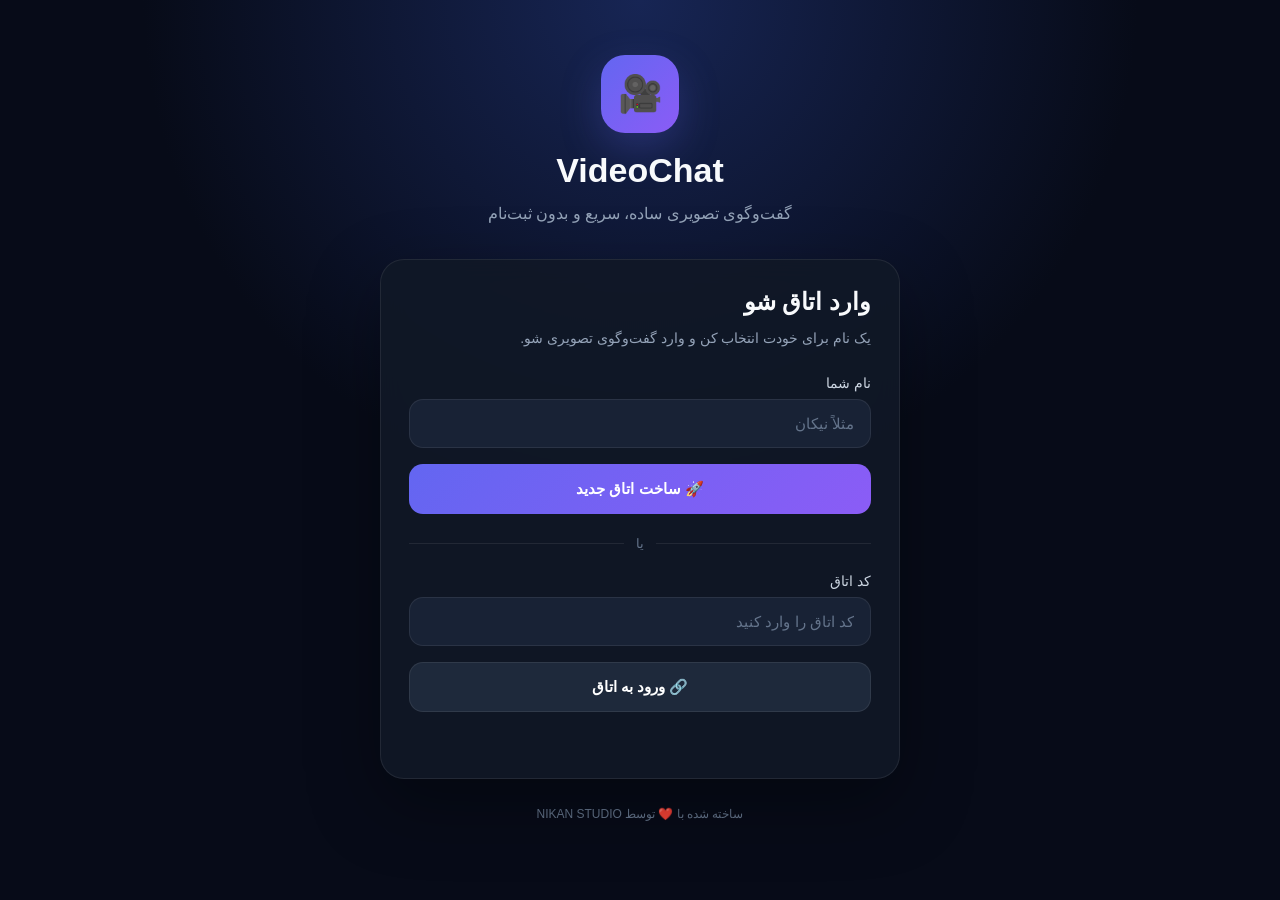
==== index.html @ 108856eb "Rename Index.html to index.html" ====
<!DOCTYPE html>
<html lang="fa" dir="rtl">
<head>
    <meta charset="UTF-8">

    <meta
        name="viewport"
        content="width=device-width, initial-scale=1.0"
    >

    <title>VideoChat | گفت‌وگوی تصویری آنلاین</title>

    <meta
        name="description"
        content="VideoChat؛ گفت‌وگوی تصویری آنلاین بدون نیاز به ثبت‌نام و ایمیل."
    >

    <meta
        name="robots"
        content="index, follow"
    >

    <link
        rel="stylesheet"
        href="style.css"
    >
</head>

<body>

    <main class="app">

        <section class="hero">

            <div class="logo">
                🎥
            </div>

            <h1>
                VideoChat
            </h1>

            <p>
                گفت‌وگوی تصویری ساده، سریع و بدون ثبت‌نام
            </p>

        </section>


        <section class="card">

            <h2>
                وارد اتاق شو
            </h2>

            <p class="description">
                یک نام برای خودت انتخاب کن و وارد گفت‌وگوی تصویری شو.
            </p>

            <label for="username">
                نام شما
            </label>

            <input
                id="username"
                type="text"
                maxlength="30"
                placeholder="مثلاً نیکان"
                autocomplete="off"
            >

            <button
                id="createRoom"
                type="button"
            >
                🚀 ساخت اتاق جدید
            </button>

            <div class="divider">
                <span>یا</span>
            </div>

            <label for="roomCode">
                کد اتاق
            </label>

            <input
                id="roomCode"
                type="text"
                placeholder="کد اتاق را وارد کنید"
                autocomplete="off"
            >

            <button
                id="joinRoom"
                type="button"
                class="secondary"
            >
                🔗 ورود به اتاق
            </button>

            <p
                id="message"
                class="message"
            ></p>

        </section>


        <footer>
            ساخته شده با ❤️ توسط NIKAN STUDIO
        </footer>

    </main>

    <script src="script.js"></script>

</body>
</html>
---- style.css ----
* {
    box-sizing: border-box;
    margin: 0;
    padding: 0;
}

:root {
    --bg: #070b18;
    --card: #111827;
    --card-light: #182235;
    --text: #f8fafc;
    --muted: #94a3b8;
    --primary: #6366f1;
    --primary-dark: #4f46e5;
    --border: rgba(255, 255, 255, 0.08);
}

body {
    font-family: Tahoma, Arial, sans-serif;
    background:
        radial-gradient(
            circle at top,
            #172554 0%,
            var(--bg) 45%
        );
    color: var(--text);
    min-height: 100vh;
}

.app {
    width: 92%;
    max-width: 520px;
    margin: auto;
    padding: 55px 0 25px;
}

.hero {
    text-align: center;
    margin-bottom: 30px;
}

.logo {
    width: 78px;
    height: 78px;
    margin: 0 auto 18px;

    display: flex;
    align-items: center;
    justify-content: center;

    border-radius: 24px;

    background:
        linear-gradient(
            135deg,
            #6366f1,
            #8b5cf6
        );

    font-size: 36px;

    box-shadow:
        0 15px 40px rgba(99, 102, 241, 0.25);
}

h1 {
    font-size: 34px;
    margin-bottom: 10px;
}

.hero p {
    color: var(--muted);
    line-height: 1.8;
}

.card {
    background: rgba(17, 24, 39, 0.92);

    border: 1px solid var(--border);

    border-radius: 24px;

    padding: 28px;

    box-shadow:
        0 25px 70px rgba(0, 0, 0, 0.35);

    backdrop-filter: blur(12px);
}

h2 {
    font-size: 24px;
    margin-bottom: 10px;
}

.description {
    color: var(--muted);
    font-size: 14px;
    line-height: 1.8;
    margin-bottom: 24px;
}

label {
    display: block;
    margin-bottom: 8px;

    font-size: 14px;
    color: #cbd5e1;
}

input {
    width: 100%;

    padding: 15px 16px;

    margin-bottom: 16px;

    border-radius: 14px;

    border: 1px solid var(--border);

    outline: none;

    background: var(--card-light);

    color: var(--text);

    font-family: inherit;

    font-size: 15px;

    transition: 0.2s;
}

input::placeholder {
    color: #64748b;
}

input:focus {
    border-color: var(--primary);

    box-shadow:
        0 0 0 3px
        rgba(99, 102, 241, 0.15);
}

button {
    width: 100%;

    min-height: 50px;

    border: none;

    border-radius: 14px;

    background:
        linear-gradient(
            135deg,
            var(--primary),
            #8b5cf6
        );

    color: white;

    font-family: inherit;

    font-size: 15px;

    font-weight: bold;

    cursor: pointer;

    transition:
        transform 0.2s,
        opacity 0.2s,
        box-shadow 0.2s;
}

button:hover {
    transform: translateY(-2px);

    box-shadow:
        0 10px 25px
        rgba(99, 102, 241, 0.25);
}

button:active {
    transform: translateY(0);
}

button.secondary {
    background: #1e293b;

    border: 1px solid var(--border);
}

button.secondary:hover {
    background: #273449;
}

.divider {
    display: flex;

    align-items: center;

    gap: 12px;

    margin: 22px 0;

    color: #64748b;
}

.divider::before,
.divider::after {
    content: "";

    height: 1px;

    flex: 1;

    background: var(--border);
}

.divider span {
    font-size: 13px;
}

.message {
    min-height: 22px;

    margin-top: 16px;

    text-align: center;

    color: #fbbf24;

    font-size: 13px;

    line-height: 1.7;
}

footer {
    text-align: center;

    color: #64748b;

    font-size: 12px;

    margin-top: 25px;

    line-height: 1.8;
}

@media (max-width: 420px) {

    .app {
        width: 94%;
        padding-top: 35px;
    }

    .card {
        padding: 22px;
        border-radius: 20px;
    }

    h1 {
        font-size: 29px;
    }

    h2 {
        font-size: 21px;
    }

}
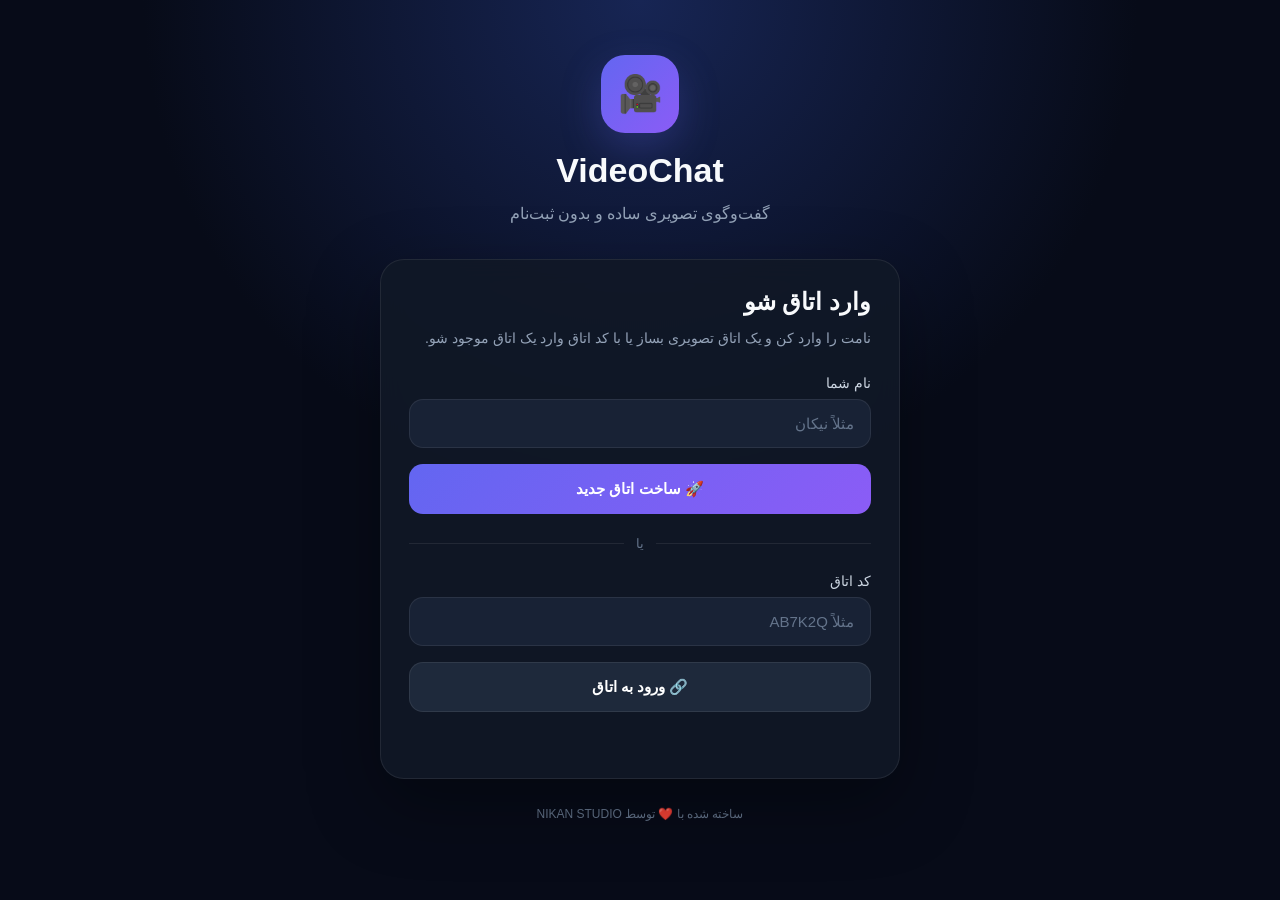
==== commit a8280568: "Update index.html" ====
--- a/index.html
+++ b/index.html
@@ -1,5 +1,6 @@
 <!DOCTYPE html>
 <html lang="fa" dir="rtl">
+
 <head>
     <meta charset="UTF-8">
 
@@ -12,12 +13,7 @@
 
     <meta
         name="description"
-        content="VideoChat؛ گفت‌وگوی تصویری آنلاین بدون نیاز به ثبت‌نام و ایمیل."
-    >
-
-    <meta
-        name="robots"
-        content="index, follow"
+        content="گفت‌وگوی تصویری آنلاین بدون نیاز به ثبت‌نام"
     >
 
     <link
@@ -41,11 +37,10 @@
             </h1>
 
             <p>
-                گفت‌وگوی تصویری ساده، سریع و بدون ثبت‌نام
+                گفت‌وگوی تصویری ساده و بدون ثبت‌نام
             </p>
 
         </section>
-
 
         <section class="card">
 
@@ -54,7 +49,8 @@
             </h2>
 
             <p class="description">
-                یک نام برای خودت انتخاب کن و وارد گفت‌وگوی تصویری شو.
+                نامت را وارد کن و یک اتاق تصویری بساز
+                یا با کد اتاق وارد یک اتاق موجود شو.
             </p>
 
             <label for="username">
@@ -87,7 +83,8 @@
             <input
                 id="roomCode"
                 type="text"
-                placeholder="کد اتاق را وارد کنید"
+                maxlength="12"
+                placeholder="مثلاً AB7K2Q"
                 autocomplete="off"
             >
 
@@ -102,10 +99,10 @@
             <p
                 id="message"
                 class="message"
+                aria-live="polite"
             ></p>
 
         </section>
-
 
         <footer>
             ساخته شده با ❤️ توسط NIKAN STUDIO
@@ -116,4 +113,5 @@
     <script src="script.js"></script>
 
 </body>
+
 </html>
